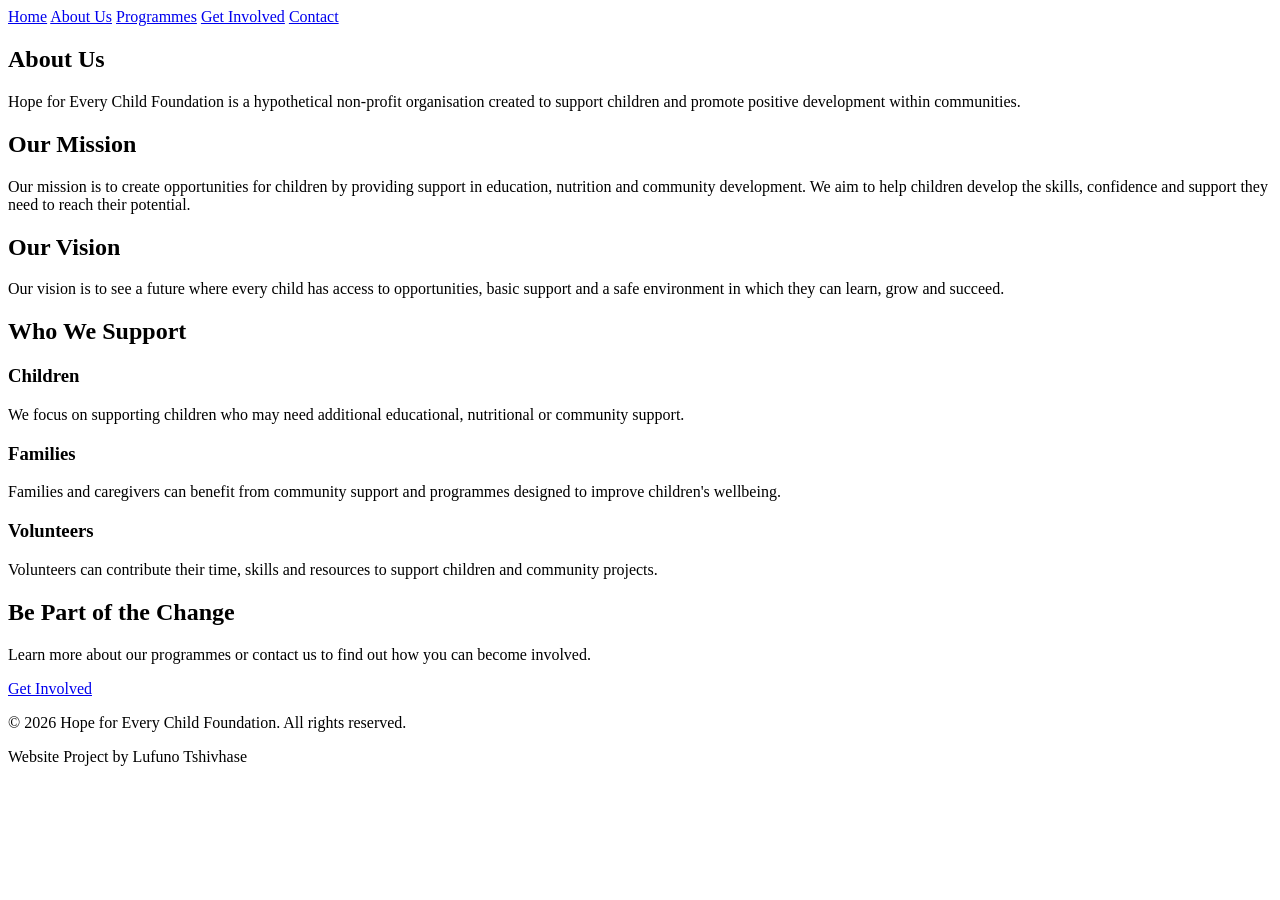
==== about.html @ b41cfe98 "Initial website submission" ====
<!DOCTYPE html>
<html lang="en">

<head>
    <meta charset="UTF-8">
    <meta name="viewport" content="width=device-width, initial-scale=1.0">

    <title>About Us | Hope for Every Child Foundation</title>

    <meta name="description"
        content="Learn about Hope for Every Child Foundation, its mission, vision and commitment to supporting children.">

    <link rel="stylesheet" href="style.css">
</head>

<body>

    <!-- Navigation -->
    <nav>
        <a href="index.html">Home</a>
        <a href="about.html">About Us</a>
        <a href="programmes.html">Programmes</a>
        <a href="enquiry.html">Get Involved</a>
        <a href="contact.html">Contact</a>
    </nav>


    <!-- Main content -->
    <main>

        <!-- About section -->
        <section class="intro">

            <h1>About Us</h1>

            <p>
                Hope for Every Child Foundation is a hypothetical
                non-profit organisation created to support children
                and promote positive development within communities.
            </p>

        </section>


        <!-- Mission -->
        <section class="intro">

            <h2>Our Mission</h2>

            <p>
                Our mission is to create opportunities for children by
                providing support in education, nutrition and community
                development. We aim to help children develop the skills,
                confidence and support they need to reach their potential.
            </p>

        </section>


        <!-- Vision -->
        <section class="intro">

            <h2>Our Vision</h2>

            <p>
                Our vision is to see a future where every child has access
                to opportunities, basic support and a safe environment in
                which they can learn, grow and succeed.
            </p>

        </section>


        <!-- Who we support -->
        <section class="programmes">

            <h2>Who We Support</h2>

            <div class="cards">

                <article class="card">

                    <h3>Children</h3>

                    <p>
                        We focus on supporting children who may need
                        additional educational, nutritional or community
                        support.
                    </p>

                </article>


                <article class="card">

                    <h3>Families</h3>

                    <p>
                        Families and caregivers can benefit from community
                        support and programmes designed to improve children's
                        wellbeing.
                    </p>

                </article>


                <article class="card">

                    <h3>Volunteers</h3>

                    <p>
                        Volunteers can contribute their time, skills and
                        resources to support children and community projects.
                    </p>

                </article>

            </div>

        </section>


        <!-- Call to action -->
        <section class="call-to-action">

            <h2>Be Part of the Change</h2>

            <p>
                Learn more about our programmes or contact us to find out
                how you can become involved.
            </p>

            <a href="enquiry.html" class="button">
                Get Involved
            </a>

        </section>

    </main>


    <!-- Footer -->
    <footer>

        <p>
            &copy; 2026 Hope for Every Child Foundation.
            All rights reserved.
        </p>

        <p>
            Website Project by Lufuno Tshivhase
        </p>

    </footer>

</body>

</html>
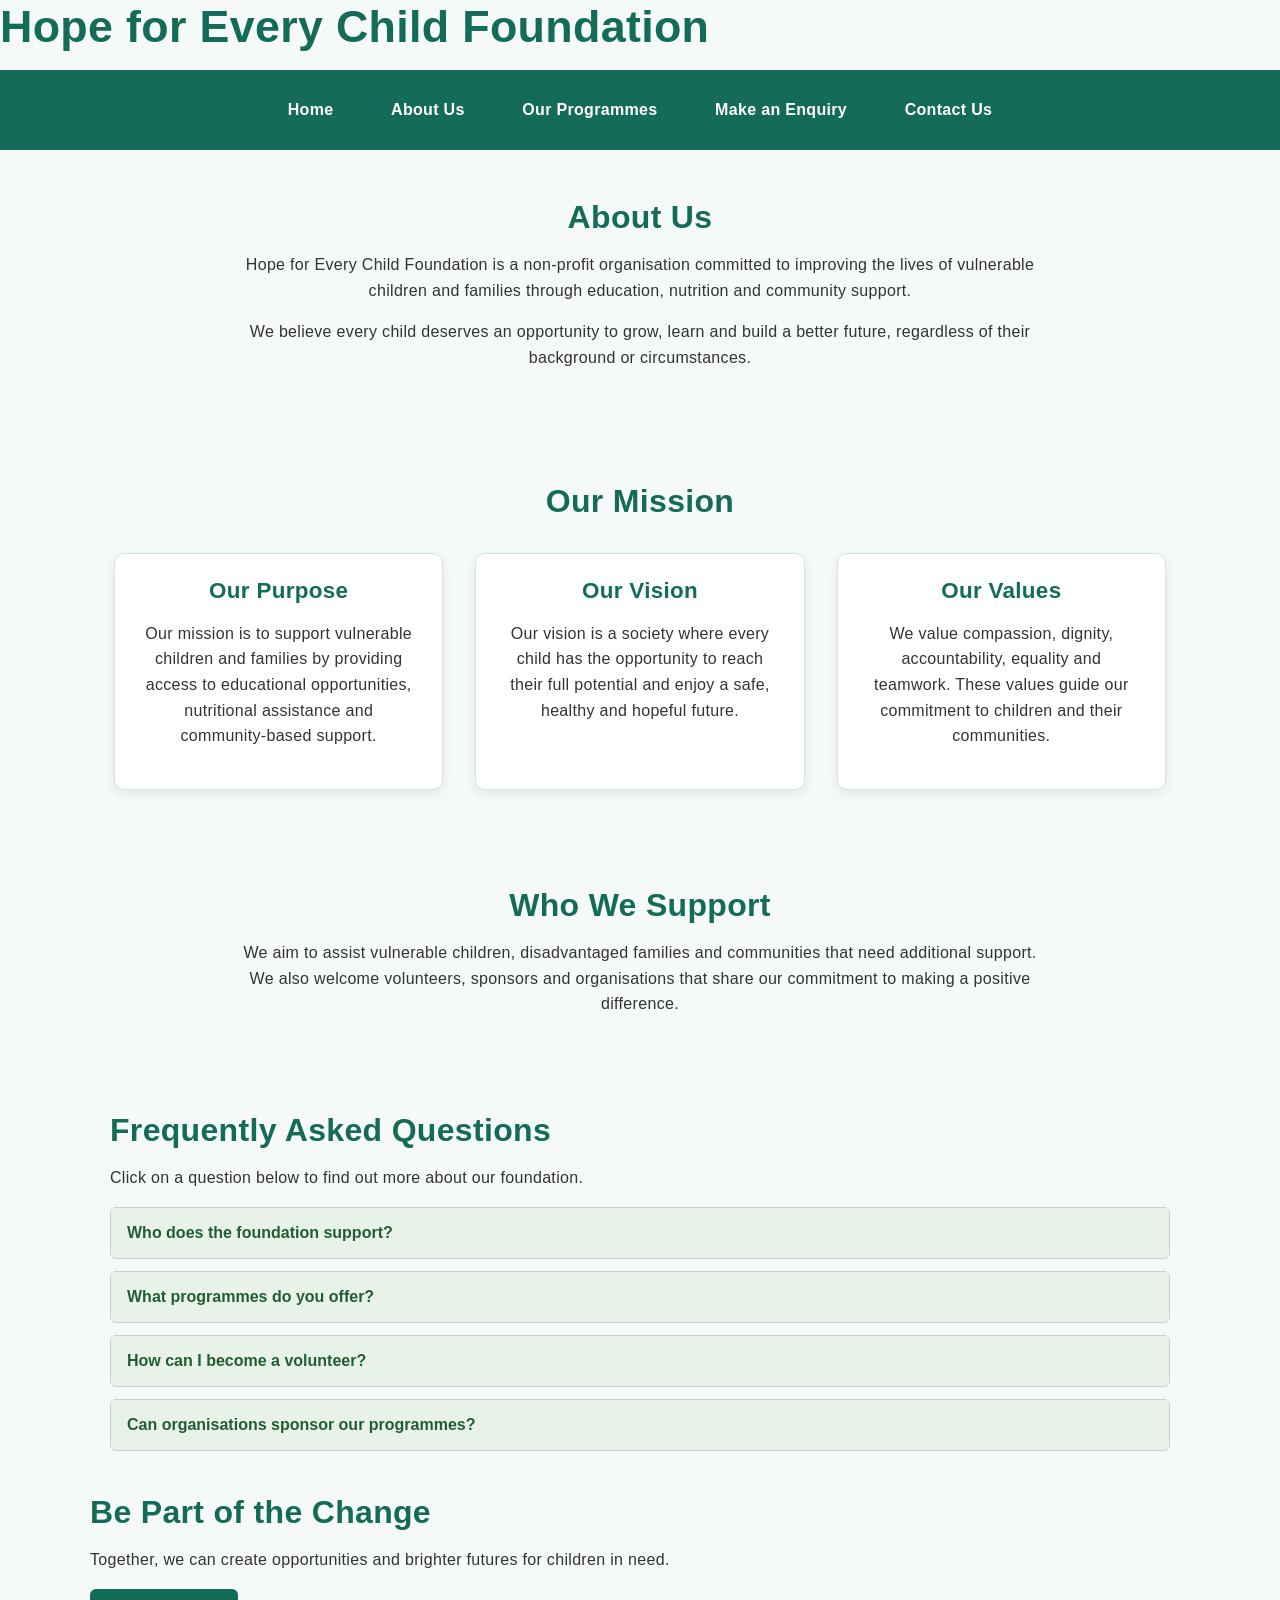
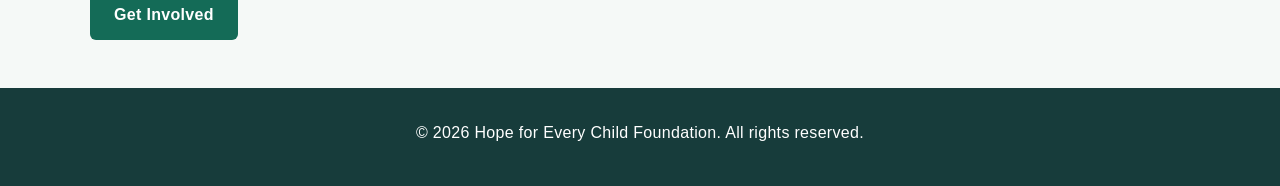
==== commit 94c4040e: "Add files via upload" ====
--- a/about.html
+++ b/about.html
@@ -1,158 +1,239 @@
-<!DOCTYPE html>
-<html lang="en">
-
-<head>
-    <meta charset="UTF-8">
-    <meta name="viewport" content="width=device-width, initial-scale=1.0">
-
-    <title>About Us | Hope for Every Child Foundation</title>
-
-    <meta name="description"
-        content="Learn about Hope for Every Child Foundation, its mission, vision and commitment to supporting children.">
-
-    <link rel="stylesheet" href="style.css">
-</head>
-
-<body>
-
-    <!-- Navigation -->
-    <nav>
-        <a href="index.html">Home</a>
-        <a href="about.html">About Us</a>
-        <a href="programmes.html">Programmes</a>
-        <a href="enquiry.html">Get Involved</a>
-        <a href="contact.html">Contact</a>
-    </nav>
-
-
-    <!-- Main content -->
-    <main>
-
-        <!-- About section -->
-        <section class="intro">
-
-            <h1>About Us</h1>
-
-            <p>
-                Hope for Every Child Foundation is a hypothetical
-                non-profit organisation created to support children
-                and promote positive development within communities.
-            </p>
-
-        </section>
-
-
-        <!-- Mission -->
-        <section class="intro">
-
-            <h2>Our Mission</h2>
-
-            <p>
-                Our mission is to create opportunities for children by
-                providing support in education, nutrition and community
-                development. We aim to help children develop the skills,
-                confidence and support they need to reach their potential.
-            </p>
-
-        </section>
-
-
-        <!-- Vision -->
-        <section class="intro">
-
-            <h2>Our Vision</h2>
-
-            <p>
-                Our vision is to see a future where every child has access
-                to opportunities, basic support and a safe environment in
-                which they can learn, grow and succeed.
-            </p>
-
-        </section>
-
-
-        <!-- Who we support -->
-        <section class="programmes">
-
-            <h2>Who We Support</h2>
-
-            <div class="cards">
-
-                <article class="card">
-
-                    <h3>Children</h3>
-
-                    <p>
-                        We focus on supporting children who may need
-                        additional educational, nutritional or community
-                        support.
-                    </p>
-
-                </article>
-
-
-                <article class="card">
-
-                    <h3>Families</h3>
-
-                    <p>
-                        Families and caregivers can benefit from community
-                        support and programmes designed to improve children's
-                        wellbeing.
-                    </p>
-
-                </article>
-
-
-                <article class="card">
-
-                    <h3>Volunteers</h3>
-
-                    <p>
-                        Volunteers can contribute their time, skills and
-                        resources to support children and community projects.
-                    </p>
-
-                </article>
-
-            </div>
-
-        </section>
-
-
-        <!-- Call to action -->
-        <section class="call-to-action">
-
-            <h2>Be Part of the Change</h2>
-
-            <p>
-                Learn more about our programmes or contact us to find out
-                how you can become involved.
-            </p>
-
-            <a href="enquiry.html" class="button">
-                Get Involved
-            </a>
-
-        </section>
-
-    </main>
-
-
-    <!-- Footer -->
-    <footer>
-
-        <p>
-            &copy; 2026 Hope for Every Child Foundation.
-            All rights reserved.
-        </p>
-
-        <p>
-            Website Project by Lufuno Tshivhase
-        </p>
-
-    </footer>
-
-</body>
-
-</html>+
+<!DOCTYPE html>
+<html lang="en">
+
+<head>
+    <meta charset="UTF-8">
+    <meta name="viewport" content="width=device-width, initial-scale=1.0">
+
+    <title>About Us | Hope for Every Child Foundation</title>
+
+    <meta name="description"
+        content="Learn about Hope for Every Child Foundation, our mission, vision and commitment to improving the lives of vulnerable children and families.">
+
+    <meta name="keywords"
+        content="Hope for Every Child, child welfare, child support, community development, children's foundation, South Africa">
+
+    <meta name="author" content="Hope for Every Child Foundation">
+    <meta name="robots" content="index, follow">
+
+    <link rel="stylesheet" href="css/style.css">
+
+    <style>
+        /* FAQ accordion styling */
+        .faq-section {
+            padding: 30px 20px;
+        }
+
+        .faq-item {
+            margin-bottom: 12px;
+            border: 1px solid #cccccc;
+            border-radius: 6px;
+            overflow: hidden;
+        }
+
+        .faq-question {
+            width: 100%;
+            padding: 16px;
+            text-align: left;
+            background: #e8f2e8;
+            border: none;
+            cursor: pointer;
+            font-size: 16px;
+            font-weight: bold;
+            color: #245c35;
+        }
+
+        .faq-question:hover {
+            background: #d5e8d5;
+        }
+
+        .faq-answer {
+            display: none;
+            padding: 16px;
+            background: #ffffff;
+        }
+
+        .faq-answer p {
+            margin: 0;
+        }
+
+        .faq-question:focus {
+            outline: 3px solid #245c35;
+            outline-offset: -3px;
+        }
+    </style>
+</head>
+
+<body>
+
+    <header>
+        <h1>Hope for Every Child Foundation</h1>
+
+        <nav>
+            <a href="index.html">Home</a>
+            <a href="about.html">About Us</a>
+            <a href="programmes.html">Our Programmes</a>
+            <a href="enquiry.html">Make an Enquiry</a>
+            <a href="contact.html">Contact Us</a>
+        </nav>
+    </header>
+
+    <main>
+
+        <section class="intro">
+            <h2>About Us</h2>
+
+            <p>
+                Hope for Every Child Foundation is a non-profit organisation
+                committed to improving the lives of vulnerable children and
+                families through education, nutrition and community support.
+            </p>
+
+            <p>
+                We believe every child deserves an opportunity to grow,
+                learn and build a better future, regardless of their
+                background or circumstances.
+            </p>
+        </section>
+
+        <section class="programmes">
+            <h2>Our Mission</h2>
+
+            <div class="cards">
+
+                <div class="card">
+                    <h3>Our Purpose</h3>
+                    <p>
+                        Our mission is to support vulnerable children and
+                        families by providing access to educational
+                        opportunities, nutritional assistance and
+                        community-based support.
+                    </p>
+                </div>
+
+                <div class="card">
+                    <h3>Our Vision</h3>
+                    <p>
+                        Our vision is a society where every child has the
+                        opportunity to reach their full potential and enjoy
+                        a safe, healthy and hopeful future.
+                    </p>
+                </div>
+
+                <div class="card">
+                    <h3>Our Values</h3>
+                    <p>
+                        We value compassion, dignity, accountability,
+                        equality and teamwork. These values guide our
+                        commitment to children and their communities.
+                    </p>
+                </div>
+
+            </div>
+        </section>
+
+        <section class="intro">
+            <h2>Who We Support</h2>
+
+            <p>
+                We aim to assist vulnerable children, disadvantaged
+                families and communities that need additional support.
+                We also welcome volunteers, sponsors and organisations
+                that share our commitment to making a positive difference.
+            </p>
+        </section>
+
+        <!-- Interactive FAQ accordion -->
+        <section class="faq-section">
+
+            <h2>Frequently Asked Questions</h2>
+
+            <p>Click on a question below to find out more about our foundation.</p>
+
+            <div class="faq-item">
+
+                <button class="faq-question" aria-expanded="false">
+                    Who does the foundation support?
+                </button>
+
+                <div class="faq-answer">
+                    <p>
+                        The foundation aims to support vulnerable children,
+                        disadvantaged families and communities that need
+                        additional assistance.
+                    </p>
+                </div>
+
+            </div>
+
+            <div class="faq-item">
+
+                <button class="faq-question" aria-expanded="false">
+                    What programmes do you offer?
+                </button>
+
+                <div class="faq-answer">
+                    <p>
+                        Our main programmes focus on education support,
+                        nutrition support and community development.
+                    </p>
+                </div>
+
+            </div>
+
+            <div class="faq-item">
+
+                <button class="faq-question" aria-expanded="false">
+                    How can I become a volunteer?
+                </button>
+
+                <div class="faq-answer">
+                    <p>
+                        You can express your interest by visiting our
+                        Get Involved page and completing the enquiry form.
+                    </p>
+                </div>
+
+            </div>
+
+            <div class="faq-item">
+
+                <button class="faq-question" aria-expanded="false">
+                    Can organisations sponsor our programmes?
+                </button>
+
+                <div class="faq-answer">
+                    <p>
+                        Yes. Organisations and individuals interested in
+                        sponsorship can contact us through the enquiry page.
+                    </p>
+                </div>
+
+            </div>
+
+        </section>
+
+        <section class="cta">
+            <h2>Be Part of the Change</h2>
+
+            <p>
+                Together, we can create opportunities and brighter futures
+                for children in need.
+            </p>
+
+            <a href="enquiry.html" class="button">
+                Get Involved
+            </a>
+        </section>
+
+    </main>
+
+    <footer>
+        <p>&copy; 2026 Hope for Every Child Foundation. All rights reserved.</p>
+    </footer>
+
+    <script src="script.js" defer></script>
+
+</body>
+</html>
--- a/css/style.css
+++ b/css/style.css
@@ -0,0 +1,455 @@
+/* =========================================
+   HOPE FOR EVERY CHILD FOUNDATION
+   PART 2 - DESKTOP & RESPONSIVE CSS
+   ========================================= */
+
+
+/* =========================================
+   1. CSS RESET
+   ========================================= */
+
+* {
+    margin: 0;
+    padding: 0;
+    box-sizing: border-box;
+}
+
+
+/* =========================================
+   2. BASE STYLES
+   ========================================= */
+
+html {
+    scroll-behavior: smooth;
+}
+
+body {
+    font-family: Arial, sans-serif;
+    font-size: 1rem;
+    font-weight: 400;
+    line-height: 1.6;
+    letter-spacing: 0.02em;
+    color: #333333;
+    background-color: #f5f9f7;
+}
+
+
+/* =========================================
+   3. TYPOGRAPHY
+   ========================================= */
+
+h1,
+h2,
+h3 {
+    line-height: 1.2;
+    margin-bottom: 1rem;
+}
+
+h1 {
+    font-size: 2.8rem;
+    font-weight: 700;
+    color: #146b57;
+}
+
+h2 {
+    font-size: 2rem;
+    font-weight: 700;
+    color: #146b57;
+}
+
+h3 {
+    font-size: 1.4rem;
+    font-weight: 700;
+    color: #146b57;
+}
+
+p {
+    margin-bottom: 1rem;
+}
+
+
+/* =========================================
+   4. NAVIGATION
+   ========================================= */
+
+nav {
+    display: flex;
+    justify-content: center;
+    align-items: center;
+    gap: 2rem;
+
+    background-color: #146b57;
+    padding: 1.2rem;
+}
+
+nav a {
+    color: #ffffff;
+    text-decoration: none;
+    font-weight: 700;
+    padding: 0.5rem 0.8rem;
+    border-radius: 5px;
+}
+
+
+/* Navigation hover */
+
+nav a:hover {
+    background-color: #0d4d3e;
+}
+
+
+/* Navigation keyboard focus */
+
+nav a:focus {
+    outline: 3px solid #ffffff;
+    outline-offset: 3px;
+}
+
+
+/* Navigation active */
+
+nav a:active {
+    background-color: #08382e;
+}
+
+
+/* =========================================
+   5. MAIN CONTENT
+   ========================================= */
+
+main {
+    width: 90%;
+    max-width: 1100px;
+    margin: 0 auto;
+}
+
+
+/* =========================================
+   6. HERO SECTION
+   ========================================= */
+
+.hero {
+    text-align: center;
+    background-color: #dcefe8;
+    padding: 4rem 2rem;
+}
+
+.hero img {
+    display: block;
+    width: 100%;
+    max-width: 900px;
+    height: auto;
+    margin: 0 auto 2rem;
+    border-radius: 10px;
+}
+
+.hero h1 {
+    font-size: 3rem;
+    margin-bottom: 1rem;
+}
+
+.hero p {
+    max-width: 700px;
+    margin: 0 auto 1.5rem;
+    font-size: 1.2rem;
+}
+
+
+/* =========================================
+   7. INTRODUCTION SECTION
+   ========================================= */
+
+.intro {
+    text-align: center;
+    padding: 3rem 1.5rem;
+}
+
+.intro p {
+    max-width: 800px;
+    margin: 0 auto 1rem;
+}
+
+
+/* =========================================
+   8. PROGRAMMES SECTION
+   ========================================= */
+
+.programmes {
+    text-align: center;
+    padding: 3rem 1.5rem;
+}
+
+
+/* =========================================
+   9. PROGRAMME CARDS
+   ========================================= */
+
+.cards {
+    display: grid;
+
+    grid-template-columns: repeat(3, 1fr);
+
+    gap: 2rem;
+    margin-top: 2rem;
+}
+
+.card {
+    background-color: #ffffff;
+    padding: 1.5rem;
+
+    border: 1px solid #d5e5df;
+    border-radius: 10px;
+
+    box-shadow: 0 4px 12px rgba(0, 0, 0, 0.08);
+}
+
+.card img {
+    display: block;
+    width: 100%;
+    height: 180px;
+
+    object-fit: cover;
+
+    border-radius: 8px;
+    margin-bottom: 1rem;
+}
+
+.card h2,
+.card h3 {
+    margin-bottom: 1rem;
+}
+
+
+/* Card hover */
+
+.card:hover {
+    transform: translateY(-4px);
+    box-shadow: 0 8px 18px rgba(0, 0, 0, 0.12);
+}
+
+
+/* =========================================
+   10. BUTTONS
+   ========================================= */
+
+.button {
+    display: inline-block;
+
+    background-color: #146b57;
+    color: #ffffff;
+
+    padding: 0.8rem 1.5rem;
+
+    border: none;
+    border-radius: 6px;
+
+    text-decoration: none;
+    font-weight: 700;
+
+    cursor: pointer;
+}
+
+
+/* Button hover */
+
+.button:hover {
+    background-color: #0d4d3e;
+}
+
+
+/* Button focus */
+
+.button:focus {
+    outline: 3px solid #9ed8c7;
+    outline-offset: 3px;
+}
+
+
+/* Button active */
+
+.button:active {
+    background-color: #08382e;
+}
+
+
+/* =========================================
+   11. CALL TO ACTION
+   ========================================= */
+
+.call-to-action {
+    text-align: center;
+
+    background-color: #dcefe8;
+
+    padding: 3rem 1.5rem;
+    margin: 2rem 0;
+}
+
+.call-to-action h2 {
+    font-size: 2rem;
+}
+
+
+/* =========================================
+   12. FORMS
+   ========================================= */
+
+form {
+    max-width: 700px;
+    margin: 0 auto;
+    text-align: left;
+}
+
+form div {
+    margin-bottom: 1rem;
+}
+
+label {
+    display: inline-block;
+    margin-bottom: 0.4rem;
+    font-weight: 700;
+    color: #333333;
+}
+
+input,
+select,
+textarea {
+    width: 100%;
+
+    padding: 0.8rem;
+
+    font-family: Arial, sans-serif;
+    font-size: 1rem;
+
+    border: 1px solid #b8cfc7;
+    border-radius: 5px;
+
+    background-color: #ffffff;
+}
+
+textarea {
+    resize: vertical;
+}
+
+
+/* Form focus */
+
+input:focus,
+select:focus,
+textarea:focus {
+    outline: 3px solid #9ed8c7;
+    border-color: #146b57;
+}
+
+
+/* =========================================
+   13. FOOTER
+   ========================================= */
+
+footer {
+    background-color: #173c3b;
+    color: #ffffff;
+
+    text-align: center;
+
+    padding: 2rem;
+
+    margin-top: 3rem;
+}
+
+footer p {
+    margin-bottom: 0.5rem;
+}
+
+
+/* =========================================
+   14. TABLET RESPONSIVE DESIGN
+   ========================================= */
+
+@media (max-width: 900px) {
+
+    .cards {
+        grid-template-columns: repeat(2, 1fr);
+    }
+
+    nav {
+        gap: 1rem;
+    }
+
+    .hero h1 {
+        font-size: 2.5rem;
+    }
+}
+
+
+/* =========================================
+   15. MOBILE RESPONSIVE DESIGN
+   ========================================= */
+
+@media (max-width: 600px) {
+
+    body {
+        font-size: 0.95rem;
+    }
+
+    nav {
+        flex-direction: column;
+        gap: 0.5rem;
+        padding: 1rem;
+    }
+
+    nav a {
+        width: 100%;
+        text-align: center;
+    }
+
+    main {
+        width: 95%;
+    }
+
+    h1 {
+        font-size: 2.2rem;
+    }
+
+    h2 {
+        font-size: 1.7rem;
+    }
+
+    h3 {
+        font-size: 1.2rem;
+    }
+
+    .hero {
+        padding: 2.5rem 1rem;
+    }
+
+    .hero h1 {
+        font-size: 2.2rem;
+    }
+
+    .hero p {
+        font-size: 1rem;
+    }
+
+    .cards {
+        grid-template-columns: 1fr;
+    }
+
+    .card {
+        width: 100%;
+    }
+
+    .intro,
+    .programmes {
+        padding: 2rem 1rem;
+    }
+
+    .call-to-action {
+        padding: 2rem 1rem;
+    }
+}
+
+
+/* =========================================
+   END OF PART 2 CSS
+   ========================================= */
